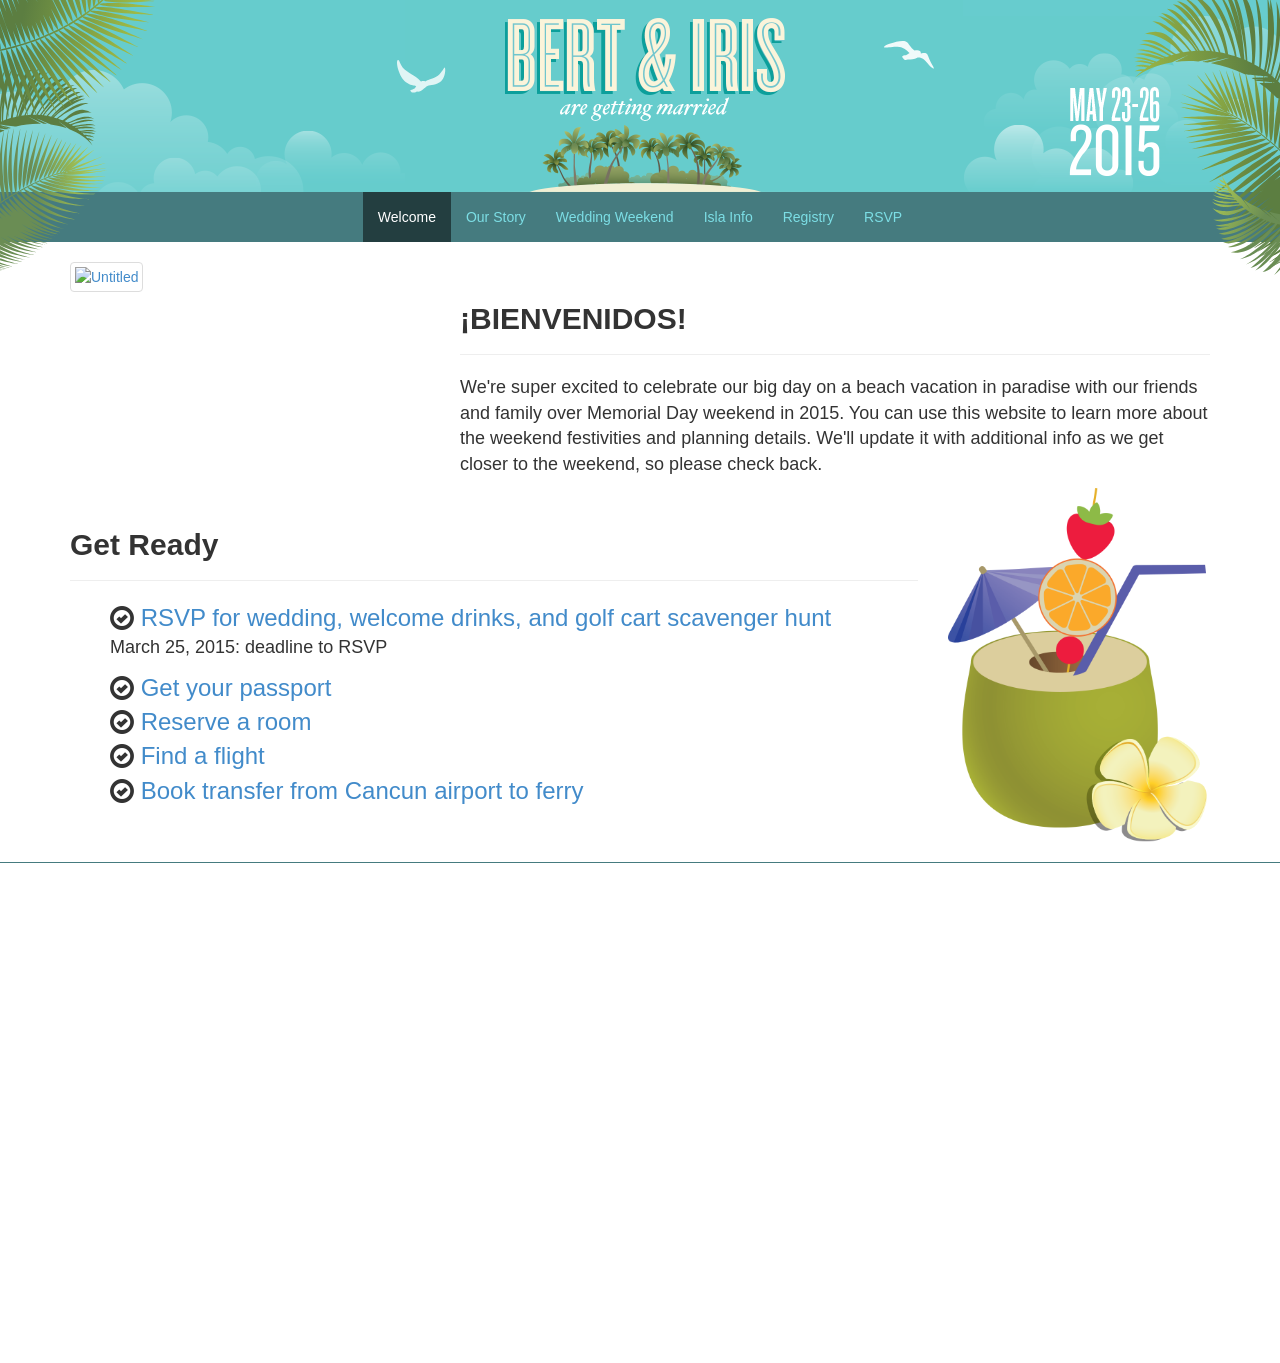
==== index.html @ ef508066 "static version" ====
<!DOCTYPE html>
<html lang="en">
<head>
    <meta charset="utf-8">
    <meta http-equiv="X-UA-Compatible" content="IE=edge">
    <meta name="viewport" content="width=device-width, initial-scale=1">
    <title>Bert &amp; Iris</title>

    <!-- Bootstrap -->
    <link href="/css/bootstrap.min.css" rel="stylesheet">
    <link href="/css/wedding.css" rel="stylesheet">


<link rel="stylesheet" href="http://cdn.leafletjs.com/leaflet-0.7.2/leaflet.css" />
<script src="http://cdn.leafletjs.com/leaflet-0.7.2/leaflet.js"></script>

    <script type="text/javascript" src="//use.typekit.net/wqx7pew.js"></script>
    <script type="text/javascript">try{Typekit.load();}catch(e){}</script>

</head>
<body>

    <div id="flair">
        <img src="/vectors/palm-left.svg" style="position:absolute; top:0px; left: 0px; z-index: 10;" />
        <img src="/vectors/palm-right.svg" style="position:absolute; top:0px; right: 0px; z-index: 10;" />
    </div>

    <div id="header" class="container-fluid">
        <div class="row">
            <div class="col-xs-6 col-md-4 nopadding"><img class="clouds-left" src="/images/clouds-left.png"/></div>
            <div id="container-logo" class="col-xs-6 col-md-4">
                <img src="/vectors/bird-left.svg" style="position:absolute; top:60px; left: -30px; z-index: 10;" />
                <img class="logo" src="/images/header-middle.png"/>
            </div>
            <div class="col-xs-6 col-md-4 nopadding" style="text-align: right; margin-right: 0px;">
                <img src="/vectors/bird-right.svg" style="position:absolute; top:40px; left: 30px; z-index: 10;" />
                <img src="/images/dates.png" style="position:absolute; top:80px; right: 120px;" />
                <img src="/images/clouds-right.png"/>
            </div>
        </div>
    </div>

    <div id="header-mobile" class="container-fluid">
        <div class="row">
            <center>
                <img class="img-responsive" src="/images/header-middle.png"/>
            </center>
        </div>
    </div>

    <div class="navbar navbar-inverse" style="background-color: #457B7F; border-color: #233E40; border:0px;" role="navigation">
      <div class="container">
        <div class="navbar-header">
          <button type="button" class="navbar-toggle" data-toggle="collapse" data-target=".navbar-collapse">
            <span class="sr-only">Toggle navigation</span>
            <span class="icon-bar"></span>
            <span class="icon-bar"></span>
            <span class="icon-bar"></span>
          </button>
          <a class="navbar-brand" href="/">May 23-26, 2015</a>
        </div>
        <div class="collapse navbar-collapse">
            <ul class="nav navbar-nav">
	<li class="active"><a href="/">Welcome</a></li>
	<li ><a href="/ourstory/">Our Story</a></li>
	<li ><a href="/weddingweekend/">Wedding Weekend</a></li>
	<li ><a href="/islainfo/">Isla Info</a></li>
	<li><a href="http://www.amazon.com/registry/wedding/3FZT3RVMAX0Q1">Registry</a></li>
	<li ><a href="/rsvp/">RSVP</a></li>
</ul>        </div><!--/.nav-collapse -->
      </div>
    </div>

    <div class="container welcome">
        <div class="row">
            <div class="col-md-4">
                <a href="https://www.flickr.com/photos/bertrandom/12710458654" title="Untitled by Bertrand Fan, on Flickr"><img class="img-thumbnail img-responsive" src="http://farm8.staticflickr.com/7402/12710458654_b625d4d1a9_d.jpg" alt="Untitled"></a>
            </div>
            <div class="col-md-8">
                <div class="page-header">
                    <h2>¡BIENVENIDOS!</h2>
                </div>
                <p>We're super excited to celebrate our big day on a beach vacation in paradise with our friends and family over Memorial Day weekend in 2015. You can use this website to learn more about the weekend festivities and planning details. We'll update it with additional info as we get closer to the weekend, so please check back.  
            </div>
        </div>

        <div class="row">

            <div class="col-md-9">
                <div class="page-header">
                    <h2>Get Ready</h2>
                </div>

                <ul style="list-style-type: none">
                    <li><span class="glyphicon glyphicon-ok-circle"></span> <a href="/rsvp/">RSVP for wedding, welcome drinks, and golf cart scavenger hunt</a> <p>March 25, 2015: deadline to RSVP</p></li>
                    <li><span class="glyphicon glyphicon-ok-circle"></span> <a href="http://travel.state.gov/content/passports/english/passports/apply.html">Get your passport</a></li>
                    <li><span class="glyphicon glyphicon-ok-circle"></span> <a href="/weddingweekend/#accommodations">Reserve a room</a></li>
                    <li><span class="glyphicon glyphicon-ok-circle"></span> <a href="https://www.hipmunk.com/flights/to-Cancun-Mexico">Find a flight</a></li>
                    <li><span class="glyphicon glyphicon-ok-circle"></span> <a href="http://www.cancunandrivieramaya.com/sunhorse/iris-bert.asp">Book transfer from Cancun airport to ferry</a></li>
                </ul>

            </div>

            <div class="col-md-3"><img class="img-responsive" src="/images/coconut.png">
                <br /></div>

        </div>

    </div>

    <div class="container-fluid nopadding" style="height: 1px; background: #457B7F;">
    </div>

    <div class="container-fluid nopadding">
         <div id="map"></div>
    </div>

    <script>

        var map = new L.Map('map', {subdomains: 'abcd', scrollWheelZoom: false, minZoom: 3, maxZoom: 9, dragging: true}).setView([21.22019978931047,-86.73070773482323], 5);
        map.addLayer(new L.TileLayer('https://{s}.tiles.bertyiris.com/DEST/{z}/{x}/{y}.png'));

        var icon = L.icon({
            iconUrl: 'images/marker.png',
            iconSize:     [51, 71], // size of the icon
            iconAnchor:   [25, 71]
        });

        L.marker([21.22019978931047,-86.73070773482323], {icon: icon}).addTo(map);

    </script>

    <script src="https://ajax.googleapis.com/ajax/libs/jquery/1.11.0/jquery.min.js"></script>
    <script src="/js/bootstrap.min.js"></script>

</body>
</html>
---- css/wedding.css ----
#header, #header-mobile {
	background: #66cccc;
}

#container-logo {
	text-align: center;
}

.nopadding {
   padding: 0 !important;
   margin: 0 !important;
}

#flair {
	display: none;
}

#header {
	display: none;
}

.navbar-inverse .navbar-brand {
	color: white; !important
}

.navbar-inverse .navbar-nav li a {
  color: #fff; !important
}

@media (min-width: 1024px) {

	#flair {
		display: block;
	}

	#header {
		display: block;
	}

	#header-mobile {
		display: none;
	}

}


@media (min-width: 768px) {

	.navbar-brand {
		display: none;
	}

	.navbar {
		border-radius: 0px; !important
	}

	.navbar-nav{
	    margin: 0 auto;
	    display: table;
	    table-layout: fixed;
	    float:none;
	}

	.navbar-inverse .navbar-nav > .active > a,
	.navbar-inverse .navbar-nav > .active > a:hover,
	.navbar-inverse .navbar-nav > .active > a:focus {
	  color: #fff;
	  background-color: #233E40; !important
	}

	.navbar-inverse .navbar-nav > li > a {
	  color: #7CDEE5;
	}

}


.welcome {
	font-family: "proxima-nova",sans-serif;
}

.welcome h2 {
	font-family: "proxima-nova",sans-serif;
	font-style: normal;
	font-weight: 600;
}

.welcome li {
	font-size: 24px;
}

.welcome p {
	font-size: 18px;
}

.welcome li .glyphicon {
	vertical-align: -3px;
}

.words {
	font-family: "proxima-nova",sans-serif;
	font-size: 16px;
}

.words h1,
.ourstory h1 {
	font-family: "proxima-nova",sans-serif;
	font-style: normal;
	font-weight: 700;
}

.words h2 {
	font-family: "proxima-nova",sans-serif;
	font-style: normal;
	font-weight: 600;
}

.words h3 {
	font-family: "proxima-nova",sans-serif;
	font-style: normal;
	font-weight: 600;
}

.words h4 {
	font-family: "proxima-nova",sans-serif;
	font-style: normal;
	font-weight: 600;
}

.words h5 {
	font-family: "proxima-nova",sans-serif;
	font-style: normal;
	font-weight: 300;
}


.nav {
	font-family: "proxima-nova",sans-serif;
}

.ourstory {
	font-family: "proxima-nova",sans-serif;
	font-style: normal;
	font-weight: 400;
}

#map { height: 500px; width:100%; }
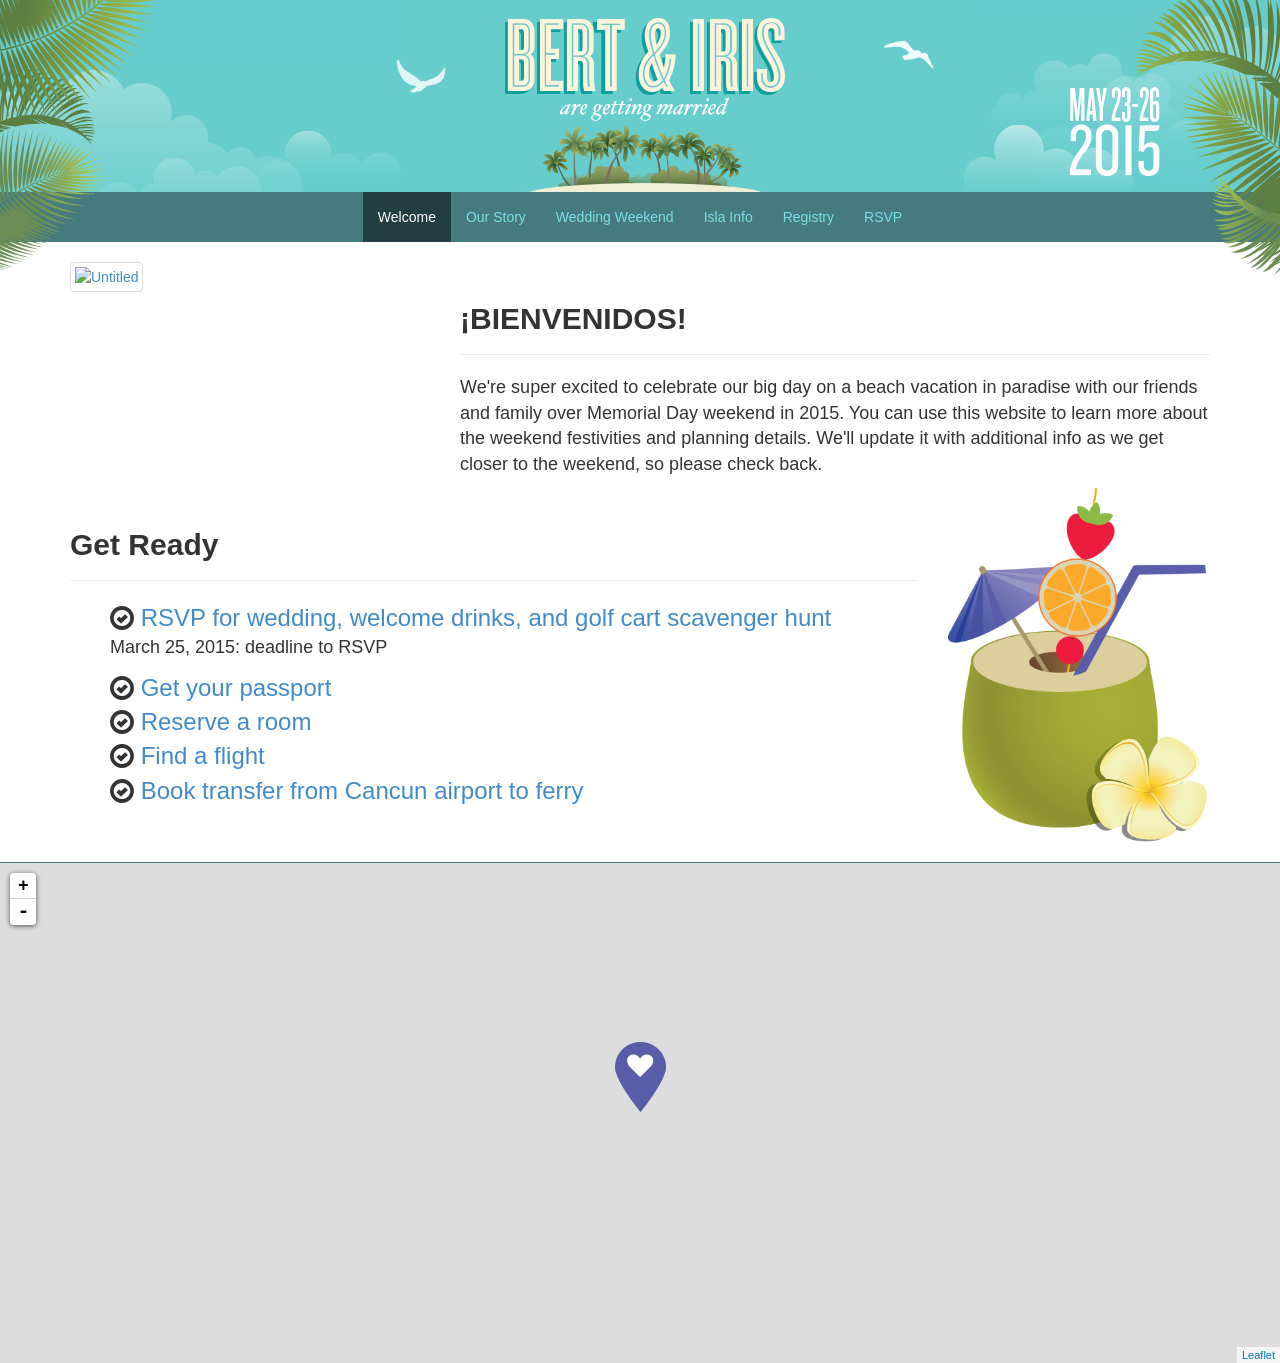
==== commit 0fddfcf8: "fix https links" ====
--- a/index.html
+++ b/index.html
@@ -11,8 +11,8 @@
     <link href="/css/wedding.css" rel="stylesheet">
 
 
-<link rel="stylesheet" href="http://cdn.leafletjs.com/leaflet-0.7.2/leaflet.css" />
-<script src="http://cdn.leafletjs.com/leaflet-0.7.2/leaflet.js"></script>
+<link rel="stylesheet" href="/css/leaflet.css" />
+<script src="/js/leaflet.js"></script>
 
     <script type="text/javascript" src="//use.typekit.net/wqx7pew.js"></script>
     <script type="text/javascript">try{Typekit.load();}catch(e){}</script>
@@ -74,7 +74,7 @@
     <div class="container welcome">
         <div class="row">
             <div class="col-md-4">
-                <a href="https://www.flickr.com/photos/bertrandom/12710458654" title="Untitled by Bertrand Fan, on Flickr"><img class="img-thumbnail img-responsive" src="http://farm8.staticflickr.com/7402/12710458654_b625d4d1a9_d.jpg" alt="Untitled"></a>
+                <a href="https://www.flickr.com/photos/bertrandom/12710458654" title="Untitled by Bertrand Fan, on Flickr"><img class="img-thumbnail img-responsive" src="https://farm8.staticflickr.com/7402/12710458654_b625d4d1a9_d.jpg" alt="Untitled"></a>
             </div>
             <div class="col-md-8">
                 <div class="page-header">
@@ -117,8 +117,8 @@
 
     <script>
 
-        var map = new L.Map('map', {subdomains: 'abcd', scrollWheelZoom: false, minZoom: 3, maxZoom: 9, dragging: true}).setView([21.22019978931047,-86.73070773482323], 5);
-        map.addLayer(new L.TileLayer('https://{s}.tiles.bertyiris.com/DEST/{z}/{x}/{y}.png'));
+        var map = new L.Map('map', {scrollWheelZoom: false, minZoom: 3, maxZoom: 9, dragging: true}).setView([21.22019978931047,-86.73070773482323], 5);
+        map.addLayer(new L.TileLayer('https://tiles.bertyiris.com/DEST/{z}/{x}/{y}.png'));
 
         var icon = L.icon({
             iconUrl: 'images/marker.png',
--- a/css/leaflet.css
+++ b/css/leaflet.css
@@ -0,0 +1,478 @@
+/* required styles */
+
+.leaflet-map-pane,
+.leaflet-tile,
+.leaflet-marker-icon,
+.leaflet-marker-shadow,
+.leaflet-tile-pane,
+.leaflet-tile-container,
+.leaflet-overlay-pane,
+.leaflet-shadow-pane,
+.leaflet-marker-pane,
+.leaflet-popup-pane,
+.leaflet-overlay-pane svg,
+.leaflet-zoom-box,
+.leaflet-image-layer,
+.leaflet-layer {
+	position: absolute;
+	left: 0;
+	top: 0;
+	}
+.leaflet-container {
+	overflow: hidden;
+	-ms-touch-action: none;
+	}
+.leaflet-tile,
+.leaflet-marker-icon,
+.leaflet-marker-shadow {
+	-webkit-user-select: none;
+	   -moz-user-select: none;
+	        user-select: none;
+	-webkit-user-drag: none;
+	}
+.leaflet-marker-icon,
+.leaflet-marker-shadow {
+	display: block;
+	}
+/* map is broken in FF if you have max-width: 100% on tiles */
+.leaflet-container img {
+	max-width: none !important;
+	}
+/* stupid Android 2 doesn't understand "max-width: none" properly */
+.leaflet-container img.leaflet-image-layer {
+	max-width: 15000px !important;
+	}
+.leaflet-tile {
+	filter: inherit;
+	visibility: hidden;
+	}
+.leaflet-tile-loaded {
+	visibility: inherit;
+	}
+.leaflet-zoom-box {
+	width: 0;
+	height: 0;
+	}
+/* workaround for https://bugzilla.mozilla.org/show_bug.cgi?id=888319 */
+.leaflet-overlay-pane svg {
+	-moz-user-select: none;
+	}
+
+.leaflet-tile-pane    { z-index: 2; }
+.leaflet-objects-pane { z-index: 3; }
+.leaflet-overlay-pane { z-index: 4; }
+.leaflet-shadow-pane  { z-index: 5; }
+.leaflet-marker-pane  { z-index: 6; }
+.leaflet-popup-pane   { z-index: 7; }
+
+.leaflet-vml-shape {
+	width: 1px;
+	height: 1px;
+	}
+.lvml {
+	behavior: url(#default#VML);
+	display: inline-block;
+	position: absolute;
+	}
+
+
+/* control positioning */
+
+.leaflet-control {
+	position: relative;
+	z-index: 7;
+	pointer-events: auto;
+	}
+.leaflet-top,
+.leaflet-bottom {
+	position: absolute;
+	z-index: 1000;
+	pointer-events: none;
+	}
+.leaflet-top {
+	top: 0;
+	}
+.leaflet-right {
+	right: 0;
+	}
+.leaflet-bottom {
+	bottom: 0;
+	}
+.leaflet-left {
+	left: 0;
+	}
+.leaflet-control {
+	float: left;
+	clear: both;
+	}
+.leaflet-right .leaflet-control {
+	float: right;
+	}
+.leaflet-top .leaflet-control {
+	margin-top: 10px;
+	}
+.leaflet-bottom .leaflet-control {
+	margin-bottom: 10px;
+	}
+.leaflet-left .leaflet-control {
+	margin-left: 10px;
+	}
+.leaflet-right .leaflet-control {
+	margin-right: 10px;
+	}
+
+
+/* zoom and fade animations */
+
+.leaflet-fade-anim .leaflet-tile,
+.leaflet-fade-anim .leaflet-popup {
+	opacity: 0;
+	-webkit-transition: opacity 0.2s linear;
+	   -moz-transition: opacity 0.2s linear;
+	     -o-transition: opacity 0.2s linear;
+	        transition: opacity 0.2s linear;
+	}
+.leaflet-fade-anim .leaflet-tile-loaded,
+.leaflet-fade-anim .leaflet-map-pane .leaflet-popup {
+	opacity: 1;
+	}
+
+.leaflet-zoom-anim .leaflet-zoom-animated {
+	-webkit-transition: -webkit-transform 0.25s cubic-bezier(0,0,0.25,1);
+	   -moz-transition:    -moz-transform 0.25s cubic-bezier(0,0,0.25,1);
+	     -o-transition:      -o-transform 0.25s cubic-bezier(0,0,0.25,1);
+	        transition:         transform 0.25s cubic-bezier(0,0,0.25,1);
+	}
+.leaflet-zoom-anim .leaflet-tile,
+.leaflet-pan-anim .leaflet-tile,
+.leaflet-touching .leaflet-zoom-animated {
+	-webkit-transition: none;
+	   -moz-transition: none;
+	     -o-transition: none;
+	        transition: none;
+	}
+
+.leaflet-zoom-anim .leaflet-zoom-hide {
+	visibility: hidden;
+	}
+
+
+/* cursors */
+
+.leaflet-clickable {
+	cursor: pointer;
+	}
+.leaflet-container {
+	cursor: -webkit-grab;
+	cursor:    -moz-grab;
+	}
+.leaflet-popup-pane,
+.leaflet-control {
+	cursor: auto;
+	}
+.leaflet-dragging .leaflet-container,
+.leaflet-dragging .leaflet-clickable {
+	cursor: move;
+	cursor: -webkit-grabbing;
+	cursor:    -moz-grabbing;
+	}
+
+
+/* visual tweaks */
+
+.leaflet-container {
+	background: #ddd;
+	outline: 0;
+	}
+.leaflet-container a {
+	color: #0078A8;
+	}
+.leaflet-container a.leaflet-active {
+	outline: 2px solid orange;
+	}
+.leaflet-zoom-box {
+	border: 2px dotted #38f;
+	background: rgba(255,255,255,0.5);
+	}
+
+
+/* general typography */
+.leaflet-container {
+	font: 12px/1.5 "Helvetica Neue", Arial, Helvetica, sans-serif;
+	}
+
+
+/* general toolbar styles */
+
+.leaflet-bar {
+	box-shadow: 0 1px 5px rgba(0,0,0,0.65);
+	border-radius: 4px;
+	}
+.leaflet-bar a,
+.leaflet-bar a:hover {
+	background-color: #fff;
+	border-bottom: 1px solid #ccc;
+	width: 26px;
+	height: 26px;
+	line-height: 26px;
+	display: block;
+	text-align: center;
+	text-decoration: none;
+	color: black;
+	}
+.leaflet-bar a,
+.leaflet-control-layers-toggle {
+	background-position: 50% 50%;
+	background-repeat: no-repeat;
+	display: block;
+	}
+.leaflet-bar a:hover {
+	background-color: #f4f4f4;
+	}
+.leaflet-bar a:first-child {
+	border-top-left-radius: 4px;
+	border-top-right-radius: 4px;
+	}
+.leaflet-bar a:last-child {
+	border-bottom-left-radius: 4px;
+	border-bottom-right-radius: 4px;
+	border-bottom: none;
+	}
+.leaflet-bar a.leaflet-disabled {
+	cursor: default;
+	background-color: #f4f4f4;
+	color: #bbb;
+	}
+
+.leaflet-touch .leaflet-bar a {
+	width: 30px;
+	height: 30px;
+	line-height: 30px;
+	}
+
+
+/* zoom control */
+
+.leaflet-control-zoom-in,
+.leaflet-control-zoom-out {
+	font: bold 18px 'Lucida Console', Monaco, monospace;
+	text-indent: 1px;
+	}
+.leaflet-control-zoom-out {
+	font-size: 20px;
+	}
+
+.leaflet-touch .leaflet-control-zoom-in {
+	font-size: 22px;
+	}
+.leaflet-touch .leaflet-control-zoom-out {
+	font-size: 24px;
+	}
+
+
+/* layers control */
+
+.leaflet-control-layers {
+	box-shadow: 0 1px 5px rgba(0,0,0,0.4);
+	background: #fff;
+	border-radius: 5px;
+	}
+.leaflet-control-layers-toggle {
+	background-image: url(images/layers.png);
+	width: 36px;
+	height: 36px;
+	}
+.leaflet-retina .leaflet-control-layers-toggle {
+	background-image: url(images/layers-2x.png);
+	background-size: 26px 26px;
+	}
+.leaflet-touch .leaflet-control-layers-toggle {
+	width: 44px;
+	height: 44px;
+	}
+.leaflet-control-layers .leaflet-control-layers-list,
+.leaflet-control-layers-expanded .leaflet-control-layers-toggle {
+	display: none;
+	}
+.leaflet-control-layers-expanded .leaflet-control-layers-list {
+	display: block;
+	position: relative;
+	}
+.leaflet-control-layers-expanded {
+	padding: 6px 10px 6px 6px;
+	color: #333;
+	background: #fff;
+	}
+.leaflet-control-layers-selector {
+	margin-top: 2px;
+	position: relative;
+	top: 1px;
+	}
+.leaflet-control-layers label {
+	display: block;
+	}
+.leaflet-control-layers-separator {
+	height: 0;
+	border-top: 1px solid #ddd;
+	margin: 5px -10px 5px -6px;
+	}
+
+
+/* attribution and scale controls */
+
+.leaflet-container .leaflet-control-attribution {
+	background: #fff;
+	background: rgba(255, 255, 255, 0.7);
+	margin: 0;
+	}
+.leaflet-control-attribution,
+.leaflet-control-scale-line {
+	padding: 0 5px;
+	color: #333;
+	}
+.leaflet-control-attribution a {
+	text-decoration: none;
+	}
+.leaflet-control-attribution a:hover {
+	text-decoration: underline;
+	}
+.leaflet-container .leaflet-control-attribution,
+.leaflet-container .leaflet-control-scale {
+	font-size: 11px;
+	}
+.leaflet-left .leaflet-control-scale {
+	margin-left: 5px;
+	}
+.leaflet-bottom .leaflet-control-scale {
+	margin-bottom: 5px;
+	}
+.leaflet-control-scale-line {
+	border: 2px solid #777;
+	border-top: none;
+	line-height: 1.1;
+	padding: 2px 5px 1px;
+	font-size: 11px;
+	white-space: nowrap;
+	overflow: hidden;
+	-moz-box-sizing: content-box;
+	     box-sizing: content-box;
+
+	background: #fff;
+	background: rgba(255, 255, 255, 0.5);
+	}
+.leaflet-control-scale-line:not(:first-child) {
+	border-top: 2px solid #777;
+	border-bottom: none;
+	margin-top: -2px;
+	}
+.leaflet-control-scale-line:not(:first-child):not(:last-child) {
+	border-bottom: 2px solid #777;
+	}
+
+.leaflet-touch .leaflet-control-attribution,
+.leaflet-touch .leaflet-control-layers,
+.leaflet-touch .leaflet-bar {
+	box-shadow: none;
+	}
+.leaflet-touch .leaflet-control-layers,
+.leaflet-touch .leaflet-bar {
+	border: 2px solid rgba(0,0,0,0.2);
+	background-clip: padding-box;
+	}
+
+
+/* popup */
+
+.leaflet-popup {
+	position: absolute;
+	text-align: center;
+	}
+.leaflet-popup-content-wrapper {
+	padding: 1px;
+	text-align: left;
+	border-radius: 12px;
+	}
+.leaflet-popup-content {
+	margin: 13px 19px;
+	line-height: 1.4;
+	}
+.leaflet-popup-content p {
+	margin: 18px 0;
+	}
+.leaflet-popup-tip-container {
+	margin: 0 auto;
+	width: 40px;
+	height: 20px;
+	position: relative;
+	overflow: hidden;
+	}
+.leaflet-popup-tip {
+	width: 17px;
+	height: 17px;
+	padding: 1px;
+
+	margin: -10px auto 0;
+
+	-webkit-transform: rotate(45deg);
+	   -moz-transform: rotate(45deg);
+	    -ms-transform: rotate(45deg);
+	     -o-transform: rotate(45deg);
+	        transform: rotate(45deg);
+	}
+.leaflet-popup-content-wrapper,
+.leaflet-popup-tip {
+	background: white;
+
+	box-shadow: 0 3px 14px rgba(0,0,0,0.4);
+	}
+.leaflet-container a.leaflet-popup-close-button {
+	position: absolute;
+	top: 0;
+	right: 0;
+	padding: 4px 4px 0 0;
+	text-align: center;
+	width: 18px;
+	height: 14px;
+	font: 16px/14px Tahoma, Verdana, sans-serif;
+	color: #c3c3c3;
+	text-decoration: none;
+	font-weight: bold;
+	background: transparent;
+	}
+.leaflet-container a.leaflet-popup-close-button:hover {
+	color: #999;
+	}
+.leaflet-popup-scrolled {
+	overflow: auto;
+	border-bottom: 1px solid #ddd;
+	border-top: 1px solid #ddd;
+	}
+
+.leaflet-oldie .leaflet-popup-content-wrapper {
+	zoom: 1;
+	}
+.leaflet-oldie .leaflet-popup-tip {
+	width: 24px;
+	margin: 0 auto;
+
+	-ms-filter: "progid:DXImageTransform.Microsoft.Matrix(M11=0.70710678, M12=0.70710678, M21=-0.70710678, M22=0.70710678)";
+	filter: progid:DXImageTransform.Microsoft.Matrix(M11=0.70710678, M12=0.70710678, M21=-0.70710678, M22=0.70710678);
+	}
+.leaflet-oldie .leaflet-popup-tip-container {
+	margin-top: -1px;
+	}
+
+.leaflet-oldie .leaflet-control-zoom,
+.leaflet-oldie .leaflet-control-layers,
+.leaflet-oldie .leaflet-popup-content-wrapper,
+.leaflet-oldie .leaflet-popup-tip {
+	border: 1px solid #999;
+	}
+
+
+/* div icon */
+
+.leaflet-div-icon {
+	background: #fff;
+	border: 1px solid #666;
+	}
